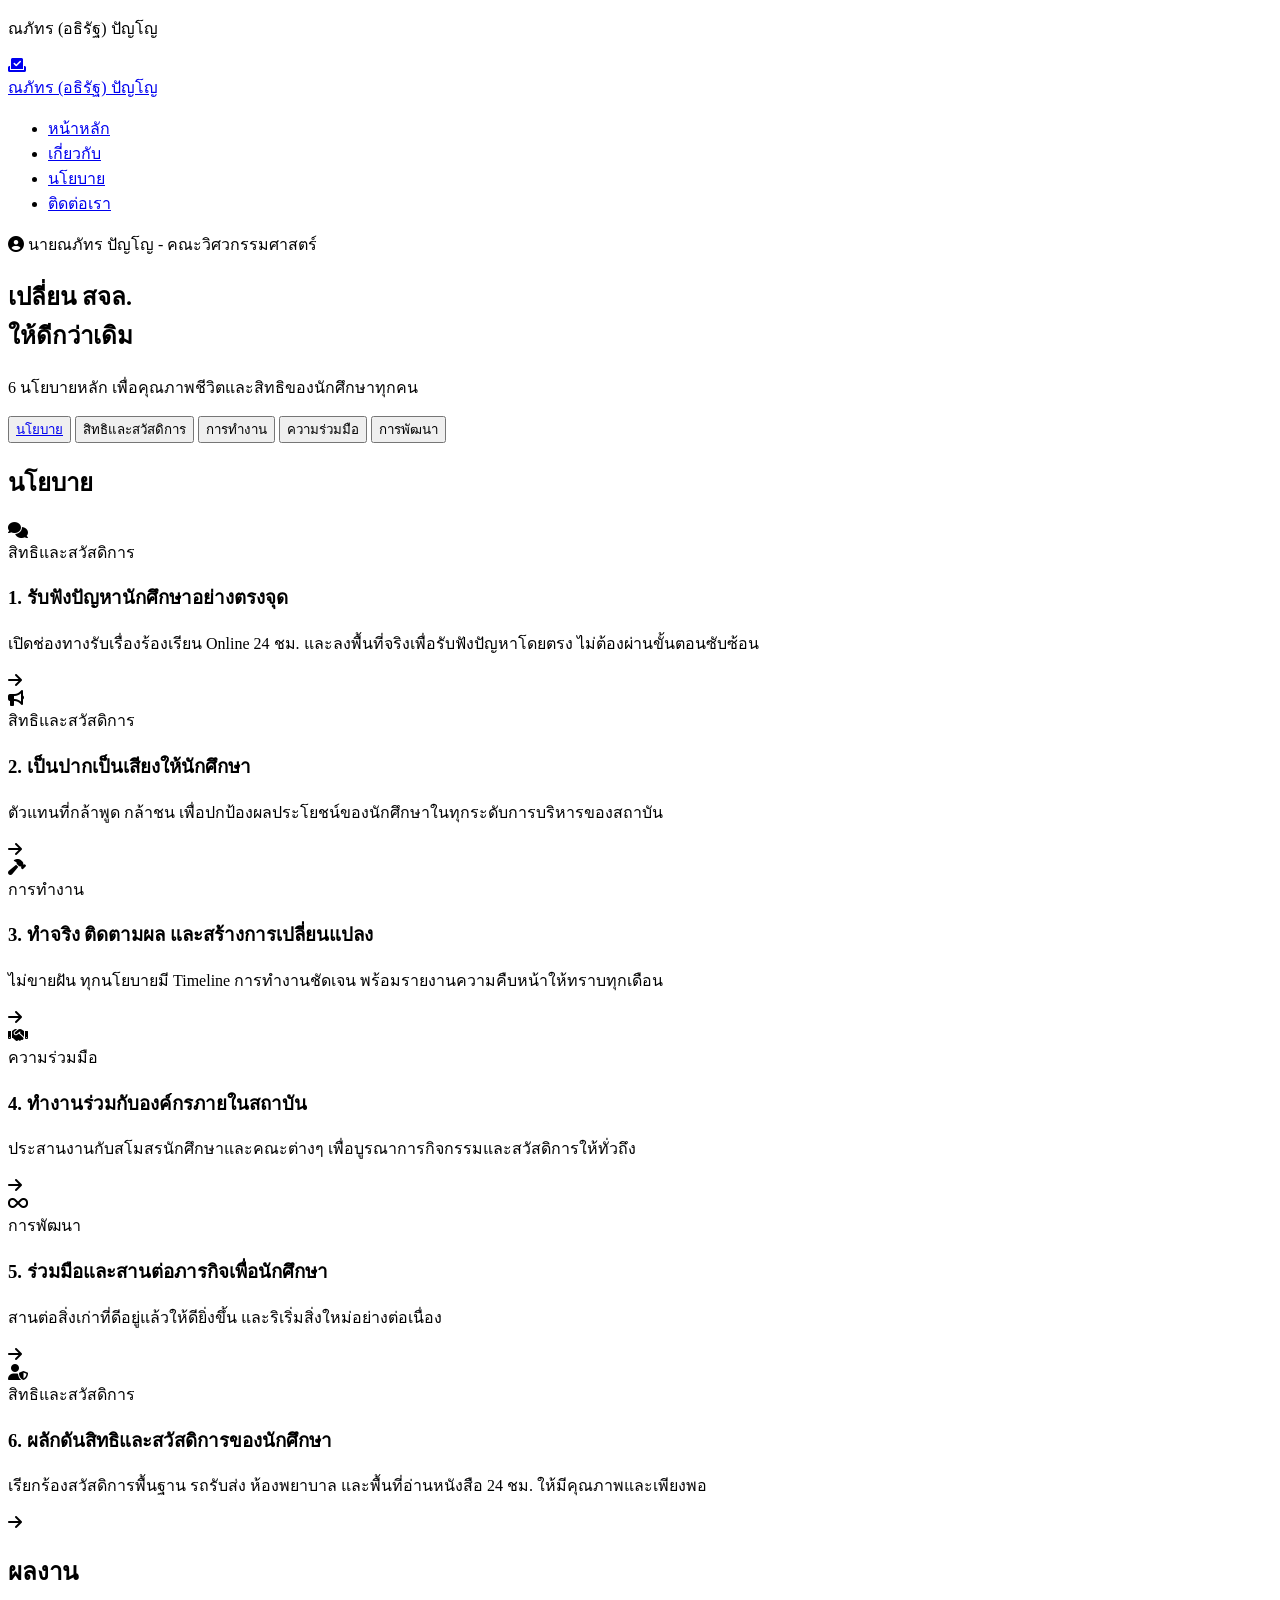
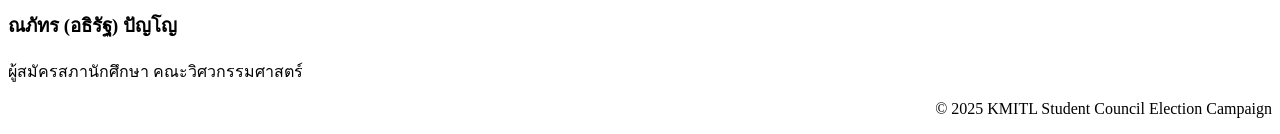
==== election/index.html @ e191ff8d "Create index.html" ====
<!DOCTYPE html>
<html lang="th">
<head>
    <meta charset="UTF-8">
    <meta name="viewport" content="width=device-width, initial-scale=1.0">
    <title>เลือกณภัทร (อธิรัฐ) ปัญโญ</title>
    
    <link href="https://fonts.googleapis.com/css2?family=Kanit:wght@300;400;500;600;700&display=swap" rel="stylesheet">
    <link rel="stylesheet" href="https://cdnjs.cloudflare.com/ajax/libs/font-awesome/6.4.0/css/all.min.css">
    <link rel="stylesheet" href="main.css">
</head>
<body>
    <div class="loader">
        <div class="loader-core">
            <span></span>
            <span></span>
            <span></span>
            <span></span>
        </div>
        <p>ณภัทร (อธิรัฐ) ปัญโญ</p>
    </div>

    <header>
        <div class="container nav-container">
            <a href="#" class="logo">
                <div class="logo-icon"><i class="fas fa-vote-yea text-white"></i></div>
                <span>ณภัทร (อธิรัฐ) ปัญโญ</span>
            </a>
            
            <nav>
                <ul class="menu-list">
                    <li><a href="#" class="active">หน้าหลัก</a></li>
                    <li><a href="#about">เกี่ยวกับ</a></li>
                    <li><a href="#policies">นโยบาย</a></li>
                    <li><a href="#contact">ติดต่อเรา</a></li>
                </ul>
            </nav>
        </div>
    </header>

    <section class="hero">
        <div class="container">
            <div class="candidate-card">
                <i class="fas fa-user-circle"></i> นายณภัทร ปัญโญ - คณะวิศวกรรมศาสตร์
            </div>
            <h1>เปลี่ยน สจล.<br><span>ให้ดีกว่าเดิม</span></h1>
            <p>6 นโยบายหลัก เพื่อคุณภาพชีวิตและสิทธิของนักศึกษาทุกคน</p>
            
            <div class="filter-wrapper">
                <button class="filter-pill active">
                    <a href="#policy">นโยบาย</a>
                </button>
                <button class="filter-pill">สิทธิและสวัสดิการ</button>
                <button class="filter-pill">การทำงาน</button>
                <button class="filter-pill">ความร่วมมือ</button>
                <button class="filter-pill">การพัฒนา</button>
            </div>
        </div>
    </section>

    <section id="policies" class="container">
        <h2 id="policy" class="section-policies-title">
            <span>นโยบาย</span>
        </h2>
        <div class="policy-grid">

            <div class="policy-card card">
                <div class="card-img-top">
                    <i class="fas fa-comments"></i>
                </div>
                <div class="card-body">
                    <span class="card-tag">สิทธิและสวัสดิการ</span>
                    <h3 class="card-title">1. รับฟังปัญหานักศึกษาอย่างตรงจุด</h3>
                    <p class="card-desc">เปิดช่องทางรับเรื่องร้องเรียน Online 24 ชม. และลงพื้นที่จริงเพื่อรับฟังปัญหาโดยตรง ไม่ต้องผ่านขั้นตอนซับซ้อน</p>
                    <div class="card-footer">
                        <div class="btn-icon"><i class="fas fa-arrow-right"></i></div>
                    </div>
                </div>
            </div>

            <div class="policy-card card">
                <div class="card-img-top">
                    <i class="fas fa-bullhorn"></i>
                </div>
                <div class="card-body">
                    <span class="card-tag">สิทธิและสวัสดิการ</span>
                    <h3 class="card-title">2. เป็นปากเป็นเสียงให้นักศึกษา</h3>
                    <p class="card-desc">ตัวแทนที่กล้าพูด กล้าชน เพื่อปกป้องผลประโยชน์ของนักศึกษาในทุกระดับการบริหารของสถาบัน</p>
                    <div class="card-footer">
                        <div class="btn-icon"><i class="fas fa-arrow-right"></i></div>
                    </div>
                </div>
            </div>

            <div class="policy-card card">
                <div class="card-img-top">
                    <i class="fas fa-hammer"></i>
                </div>
                <div class="card-body">
                    <span class="card-tag">การทำงาน</span>
                    <h3 class="card-title">3. ทำจริง ติดตามผล และสร้างการเปลี่ยนแปลง</h3>
                    <p class="card-desc">ไม่ขายฝัน ทุกนโยบายมี Timeline การทำงานชัดเจน พร้อมรายงานความคืบหน้าให้ทราบทุกเดือน</p>
                    <div class="card-footer">
                        <div class="btn-icon"><i class="fas fa-arrow-right"></i></div>
                    </div>
                </div>
            </div>

            <div class="policy-card card">
                <div class="card-img-top">
                    <i class="fas fa-handshake"></i>
                </div>
                <div class="card-body">
                    <span class="card-tag">ความร่วมมือ</span>
                    <h3 class="card-title">4. ทำงานร่วมกับองค์กรภายในสถาบัน</h3>
                    <p class="card-desc">ประสานงานกับสโมสรนักศึกษาและคณะต่างๆ เพื่อบูรณาการกิจกรรมและสวัสดิการให้ทั่วถึง</p>
                    <div class="card-footer">
                        <div class="btn-icon"><i class="fas fa-arrow-right"></i></div>
                    </div>
                </div>
            </div>

            <div class="policy-card card">
                <div class="card-img-top">
                    <i class="fas fa-infinity"></i>
                </div>
                <div class="card-body">
                    <span class="card-tag">การพัฒนา</span>
                    <h3 class="card-title">5. ร่วมมือและสานต่อภารกิจเพื่อนักศึกษา</h3>
                    <p class="card-desc">สานต่อสิ่งเก่าที่ดีอยู่แล้วให้ดียิ่งขึ้น และริเริ่มสิ่งใหม่อย่างต่อเนื่อง</p>
                    <div class="card-footer">
                        <div class="btn-icon"><i class="fas fa-arrow-right"></i></div>
                    </div>
                </div>
            </div>

            <div class="policy-card card">
                <div class="card-img-top">
                    <i class="fas fa-user-shield"></i>
                </div>
                <div class="card-body">
                    <span class="card-tag">สิทธิและสวัสดิการ</span>
                    <h3 class="card-title">6. ผลักดันสิทธิและสวัสดิการของนักศึกษา</h3>
                    <p class="card-desc">เรียกร้องสวัสดิการพื้นฐาน รถรับส่ง ห้องพยาบาล และพื้นที่อ่านหนังสือ 24 ชม. ให้มีคุณภาพและเพียงพอ</p>
                    <div class="card-footer">
                        <div class="btn-icon"><i class="fas fa-arrow-right"></i></div>
                    </div>
                </div>
            </div>

        </div>
    </section>

    <section class="works-section">
        <div class="container">
            <h2 id="policy" class="section-title">
                <span>ผลงาน</span>
            </h2>

            <div id="works-wrap" class="policy-grid">
                <!-- JS จะ inject card เข้ามาตรงนี้ -->
            </div>
        </div>
    </section>

    <footer id="contact">
        <div class="container footer-flex">
            <div>
                <h3>ณภัทร (อธิรัฐ) ปัญโญ</h3>
                <p>ผู้สมัครสภานักศึกษา คณะวิศวกรรมศาสตร์</p>
            </div>
            <div style="text-align: right;">
                <p>© 2025 KMITL Student Council Election Campaign</p>
            </div>
        </div>
    </footer>
    <script src="main.js"></script>


</body>
</html>
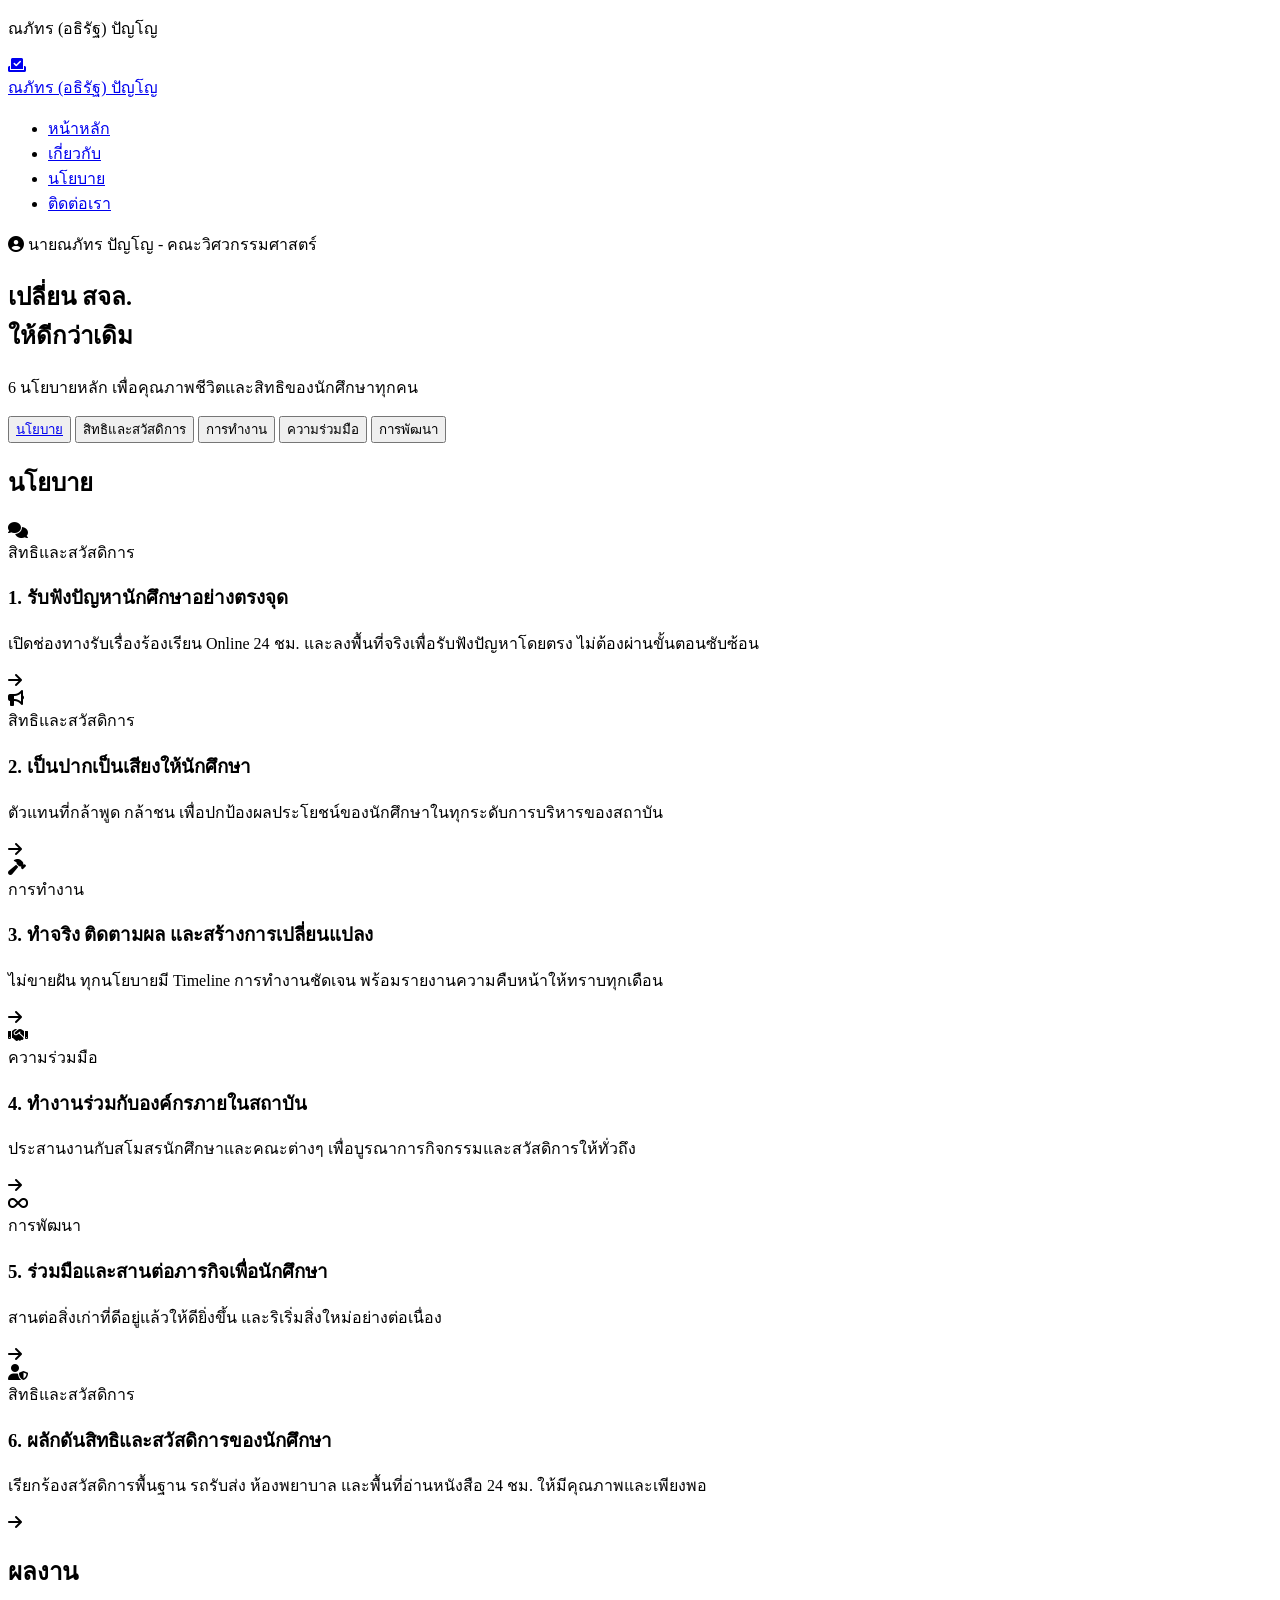
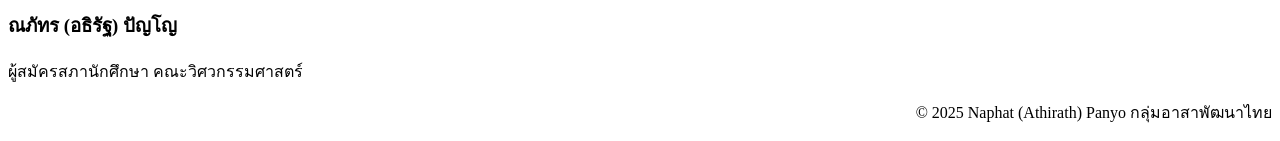
==== commit 5f78f710: "Update index.html" ====
--- a/election/index.html
+++ b/election/index.html
@@ -4,7 +4,7 @@
     <meta charset="UTF-8">
     <meta name="viewport" content="width=device-width, initial-scale=1.0">
     <title>เลือกณภัทร (อธิรัฐ) ปัญโญ</title>
-    
+    <link rel="shortcut icon" href="https://th-dvt.pages.dev/images/logo.png" type="image/x-icon">
     <link href="https://fonts.googleapis.com/css2?family=Kanit:wght@300;400;500;600;700&display=swap" rel="stylesheet">
     <link rel="stylesheet" href="https://cdnjs.cloudflare.com/ajax/libs/font-awesome/6.4.0/css/all.min.css">
     <link rel="stylesheet" href="main.css">
@@ -22,17 +22,17 @@
 
     <header>
         <div class="container nav-container">
-            <a href="#" class="logo">
+            <a href="/election/" class="logo">
                 <div class="logo-icon"><i class="fas fa-vote-yea text-white"></i></div>
                 <span>ณภัทร (อธิรัฐ) ปัญโญ</span>
             </a>
             
             <nav>
                 <ul class="menu-list">
-                    <li><a href="#" class="active">หน้าหลัก</a></li>
-                    <li><a href="#about">เกี่ยวกับ</a></li>
-                    <li><a href="#policies">นโยบาย</a></li>
-                    <li><a href="#contact">ติดต่อเรา</a></li>
+                    <li><a href="/election/" class="active">หน้าหลัก</a></li>
+                    <li><a href="/about/">เกี่ยวกับ</a></li>
+                    <li><a href="/policies/">นโยบาย</a></li>
+                    <li><a href="/election/contact">ติดต่อเรา</a></li>
                 </ul>
             </nav>
         </div>
@@ -157,9 +157,7 @@
                 <span>ผลงาน</span>
             </h2>
 
-            <div id="works-wrap" class="policy-grid">
-                <!-- JS จะ inject card เข้ามาตรงนี้ -->
-            </div>
+            <div id="works-wrap" class="policy-grid"></div>
         </div>
     </section>
 
@@ -170,12 +168,11 @@
                 <p>ผู้สมัครสภานักศึกษา คณะวิศวกรรมศาสตร์</p>
             </div>
             <div style="text-align: right;">
-                <p>© 2025 KMITL Student Council Election Campaign</p>
+                <p>© 2025 Naphat (Athirath) Panyo กลุ่มอาสาพัฒนาไทย</p>
             </div>
         </div>
     </footer>
-    <script src="main.js"></script>
-
+    <script src="/js/main.js"></script>
 
 </body>
 </html>
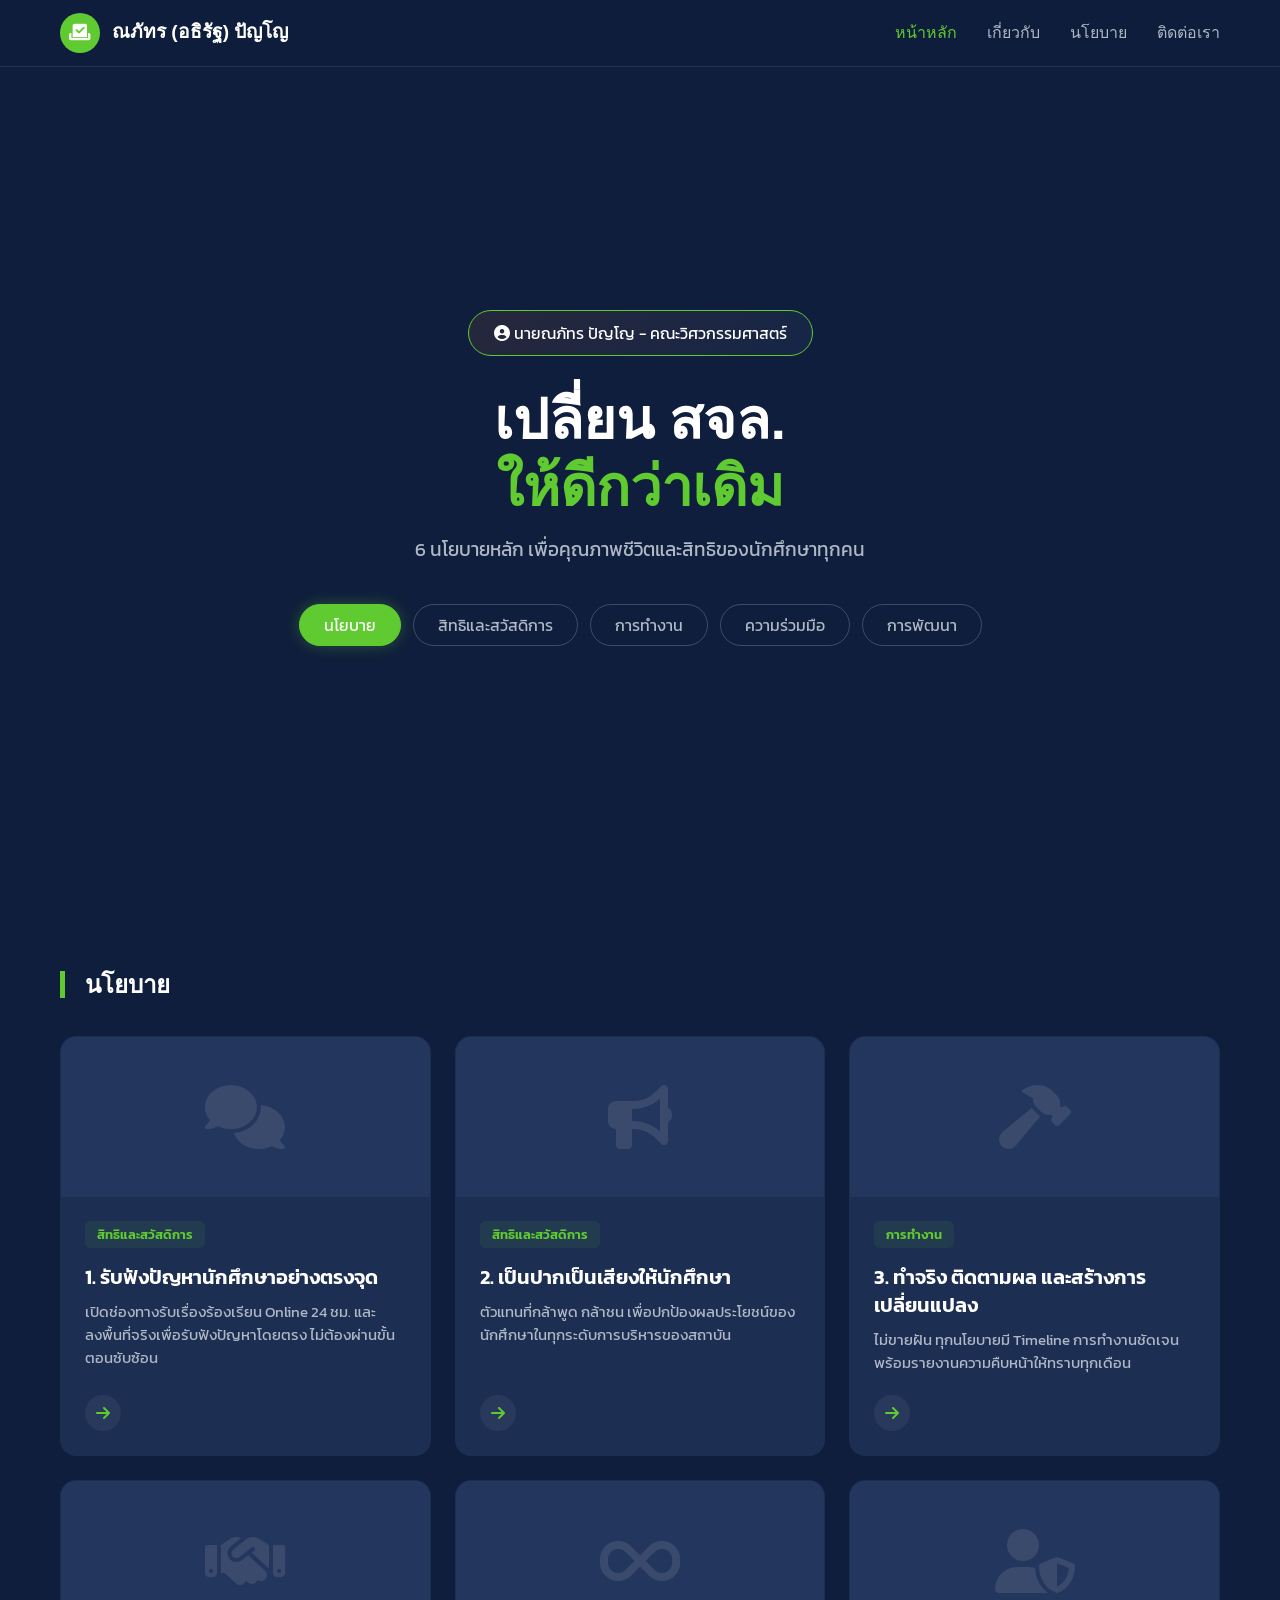
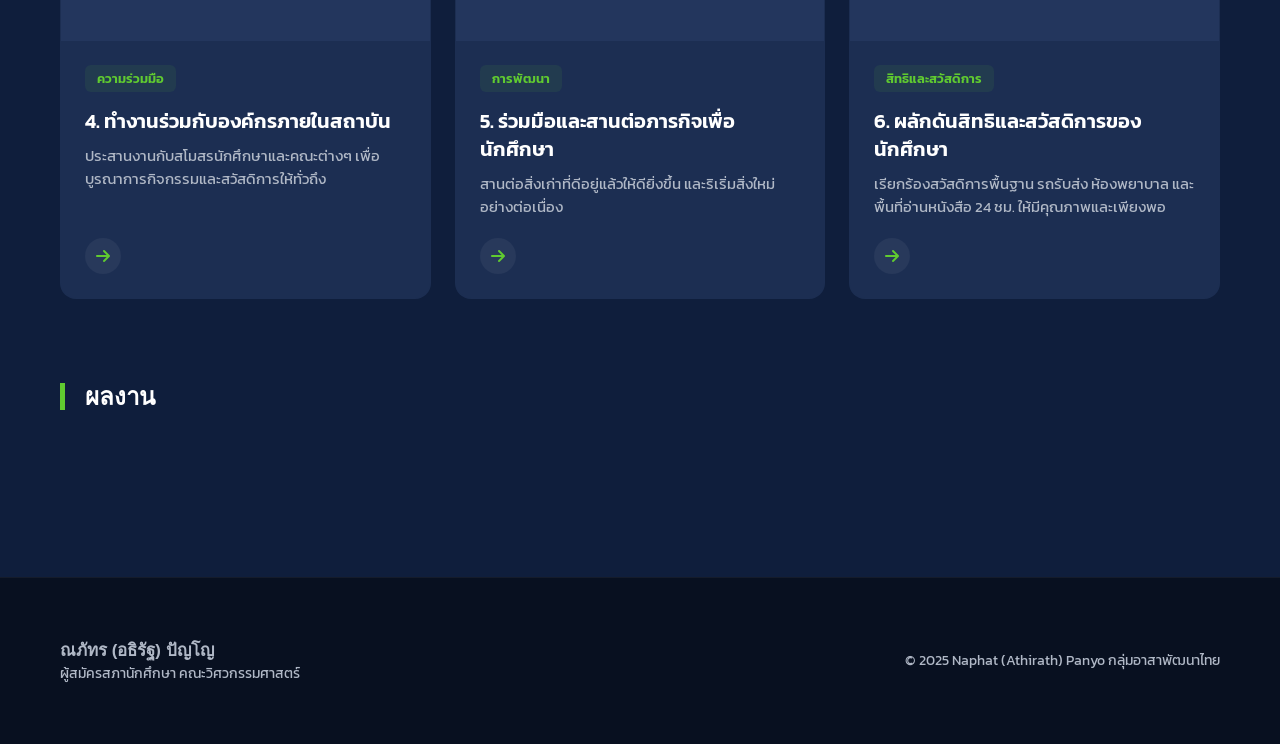
==== commit b1e80aee: "Update index.html" ====
--- a/election/index.html
+++ b/election/index.html
@@ -7,7 +7,7 @@
     <link rel="shortcut icon" href="https://th-dvt.pages.dev/images/logo.png" type="image/x-icon">
     <link href="https://fonts.googleapis.com/css2?family=Kanit:wght@300;400;500;600;700&display=swap" rel="stylesheet">
     <link rel="stylesheet" href="https://cdnjs.cloudflare.com/ajax/libs/font-awesome/6.4.0/css/all.min.css">
-    <link rel="stylesheet" href="main.css">
+    <link rel="stylesheet" href="/css/main.css">
 </head>
 <body>
     <div class="loader">
--- a/css/main.css
+++ b/css/main.css
@@ -0,0 +1,417 @@
+html {
+    scroll-behavior: smooth;
+}
+
+/* --- 1. SETUP & VARIABLES (Theme พรรคประชาชน) --- */
+:root {
+    --bg-deep: #0f1e3c;
+    /* พื้นหลังน้ำเงินเข้ม */
+    --bg-card: #1c2e52;
+    /* สีการ์ด */
+    --bg-card-hover: #253a63;
+    /* สีการ์ดตอนชี้ */
+    --primary-orange: #60cb30;
+    /* สีส้มเอกลักษณ์ */
+    --text-white: #ffffff;
+    --text-gray: #b0b8c6;
+    --nav-bg: rgba(15, 30, 60, 0.95);
+}
+
+* {
+    box-sizing: border-box;
+    margin: 0;
+    padding: 0;
+}
+
+body {
+    font-family: 'Kanit', sans-serif;
+    background-color: var(--bg-deep);
+    color: var(--text-white);
+    line-height: 1.5;
+    overflow-x: hidden;
+}
+
+a {
+    text-decoration: none;
+    color: inherit;
+    transition: 0.3s;
+}
+
+ul {
+    list-style: none;
+}
+
+.container {
+    max-width: 1200px;
+    margin: 0 auto;
+    padding: 0 20px;
+}
+
+/* --- 2. NAVBAR (li a Structure) --- */
+header {
+    background-color: var(--nav-bg);
+    border-bottom: 1px solid rgba(255, 255, 255, 0.1);
+    position: sticky;
+    top: 0;
+    z-index: 1000;
+    padding: 0.8rem 0;
+    backdrop-filter: blur(10px);
+}
+
+.nav-container {
+    display: flex;
+    justify-content: space-between;
+    align-items: center;
+}
+
+.logo {
+    display: flex;
+    align-items: center;
+    gap: 12px;
+    font-size: 1.2rem;
+    font-weight: 700;
+}
+
+.logo-icon {
+    width: 40px;
+    height: 40px;
+    background: var(--primary-orange);
+    border-radius: 50%;
+    display: flex;
+    align-items: center;
+    justify-content: center;
+}
+
+.menu-list {
+    display: flex;
+    gap: 30px;
+}
+
+.menu-list li a {
+    font-size: 1rem;
+    font-weight: 500;
+    color: var(--text-gray);
+    position: relative;
+}
+
+.menu-list li a:hover,
+.menu-list li a.active {
+    color: var(--primary-orange);
+}
+
+/* Mobile Menu handling would go here */
+
+/* --- 3. HERO SECTION --- */
+.hero {
+    text-align: center;
+    padding: 80px 20px 40px;
+    height: calc(100vh - 66.4px);
+    align-items: center;
+    display: flex;
+}
+
+.hero h1 {
+    font-size: 3.5rem;
+    line-height: 1.2;
+    margin-bottom: 15px;
+}
+
+.hero h1 span {
+    color: var(--primary-orange);
+}
+
+.hero p {
+    font-size: 1.2rem;
+    color: var(--text-gray);
+    max-width: 700px;
+    margin: 0 auto 40px;
+}
+
+.candidate-card {
+    background: linear-gradient(135deg, rgba(244, 121, 51, 0.1) 0%, rgba(28, 46, 82, 0.5) 100%);
+    border: 1px solid var(--primary-orange);
+    display: inline-block;
+    padding: 10px 25px;
+    border-radius: 50px;
+    margin-bottom: 30px;
+}
+
+/* --- 4. FILTER TABS --- */
+.filter-wrapper {
+    display: flex;
+    justify-content: center;
+    gap: 12px;
+    flex-wrap: wrap;
+    margin-bottom: 50px;
+}
+
+.filter-pill {
+    background: transparent;
+    border: 1px solid rgba(255, 255, 255, 0.2);
+    color: var(--text-gray);
+    padding: 8px 24px;
+    border-radius: 100px;
+    cursor: pointer;
+    transition: all 0.3s;
+    font-family: 'Kanit';
+    font-size: 1rem;
+}
+
+.filter-pill:hover,
+.filter-pill.active {
+    background: var(--primary-orange);
+    border-color: var(--primary-orange);
+    color: white;
+    box-shadow: 0 0 15px #61cb304e;
+}
+
+/* --- 5. POLICY GRID (The Core) --- */
+.policy-grid {
+    display: grid;
+    grid-template-columns: repeat(auto-fill, minmax(320px, 1fr));
+    gap: 24px;
+    padding-bottom: 80px;
+}
+
+.card {
+    background-color: var(--bg-card);
+    border-radius: 16px;
+    overflow: hidden;
+    display: flex;
+    flex-direction: column;
+    border: 1px solid transparent;
+    transition: all 0.3s ease;
+    position: relative;
+    cursor: pointer;
+    height: 100%;
+}
+
+.card:hover {
+    transform: translateY(-8px);
+    border-color: var(--primary-orange);
+    box-shadow: 0 10px 30px rgba(0, 0, 0, 0.3);
+    background-color: var(--bg-card-hover);
+}
+#policies 
+.card-img-top {
+    height: 160px;
+}
+
+.card-img-top {
+    background: #23365d;
+    display: flex;
+    align-items: center;
+    justify-content: center;
+    font-size: 4rem;
+    color: rgba(255, 255, 255, 0.1);
+}
+
+.card-img-top img {
+    width: 100%;
+}
+
+.card-body {
+    padding: 24px;
+    flex-grow: 1;
+    display: flex;
+    flex-direction: column;
+    background: #1c2e5280;
+}
+
+.card-tag {
+    background: #61cb3015;
+    color: var(--primary-orange);
+    font-size: 0.8rem;
+    font-weight: 600;
+    padding: 4px 12px;
+    border-radius: 6px;
+    width: fit-content;
+    margin-bottom: 15px;
+}
+
+.card-title {
+    font-size: 1.25rem;
+    font-weight: 600;
+    margin-bottom: 10px;
+    line-height: 1.4;
+}
+
+.card-desc {
+    color: var(--text-gray);
+    font-size: 0.95rem;
+    margin-bottom: 20px;
+    flex-grow: 1;
+}
+
+.card-footer {
+    width: 100%;
+    margin-top: auto;
+}
+
+.btn-icon {
+    width: 36px;
+    height: 36px;
+    border-radius: 50%;
+    background: rgba(255, 255, 255, 0.05);
+    display: flex;
+    align-items: center;
+    justify-content: center;
+    color: var(--primary-orange);
+    transition: 0.3s;
+}
+
+.card:hover .btn-icon {
+    background: var(--primary-orange);
+    color: white;
+}
+
+/* --- 7. FOOTER --- */
+footer {
+    background-color: #081020;
+    padding: 60px 0;
+    border-top: 1px solid rgba(255, 255, 255, 0.05);
+    font-size: 0.9rem;
+    color: var(--text-gray);
+}
+
+.footer-flex {
+    display: flex;
+    justify-content: space-between;
+    align-items: center;
+    flex-wrap: wrap;
+    gap: 20px;
+}
+
+/* Mobile Responsive */
+@media (max-width: 768px) {
+    .hero h1 {
+        font-size: 2.5rem;
+    }
+
+    .menu-list {
+        display: none;
+    }
+
+    /* ซ่อนเมนูในมือถือแบบง่ายๆไปก่อน */
+    .policy-grid {
+        grid-template-columns: 1fr;
+    }
+
+    .footer-flex {
+        flex-direction: column;
+        text-align: center;
+    }
+}
+
+::selection {
+    background-color: #60cb30; /* พื้นหลังสีแดง */
+    color: #ffffff;            /* ตัวหนังสือสีขาว */
+}
+
+/* สำหรับ Firefox (บางเวอร์ชันต้องเขียนแยก) */
+::-moz-selection {
+    background-color: #60cb30;
+    color: #ffffff;
+}
+
+.section-policies-title {
+    padding-top: 66.4px;
+    padding-bottom: 33.2px;
+}
+
+.section-policies-title span {
+    padding-left: 20px;
+    border-left: 5px solid #60cb30;
+}
+
+.section-title {
+    padding-bottom: 33.2px;
+}
+
+.section-title span {
+    padding-left: 20px;
+    border-left: 5px solid #60cb30;
+}
+
+/* FULLSCREEN LOADER */
+.loader {
+    position: fixed;
+    inset: 0;
+    background: radial-gradient(circle at center, #0a427c 0%, #061c36 70%);
+    display: flex;
+    flex-direction: column;
+    justify-content: center;
+    align-items: center;
+    z-index: 9999;
+    transition: opacity .6s ease, visibility .6s ease;
+}
+
+/* HIDE STATE */
+.loader.hide {
+    opacity: 0;
+    visibility: hidden;
+}
+
+/* CORE ANIMATION */
+.loader-core {
+    position: relative;
+    width: 80px;
+    height: 80px;
+}
+
+.loader-core span {
+    position: absolute;
+    inset: 0;
+    border-radius: 50%;
+    border: 3px solid transparent;
+    border-top-color: #f16322;
+    animation: spin 1.4s linear infinite;
+}
+
+.loader-core span:nth-child(2) {
+    inset: 10px;
+    border-top-color: #ffffff;
+    animation-duration: 1.8s;
+}
+
+.loader-core span:nth-child(3) {
+    inset: 20px;
+    border-top-color: #66cb41;
+    animation-duration: 2.2s;
+}
+
+.loader-core span:nth-child(4) {
+    inset: 30px;
+    border-top-color: #f16322;
+    animation-duration: 2.6s;
+}
+
+/* TEXT */
+.loader p {
+    margin-top: 24px;
+    font-size: 1rem;
+    letter-spacing: 2px;
+    color: #fff;
+    opacity: .85;
+}
+
+/* KEYFRAME */
+@keyframes spin {
+    to {
+        transform: rotate(360deg);
+    }
+}
+
+.works-section {
+    margin-bottom: 3em;
+}
+
+.inline-ex {
+    display: flex;
+    align-items: center;
+    justify-content: space-between;
+    padding-top: 15px;
+    border-top: 1px solid rgba(255, 255, 255, 0.1);
+    color: var(--primary-orange);
+    font-weight: 500;
+}
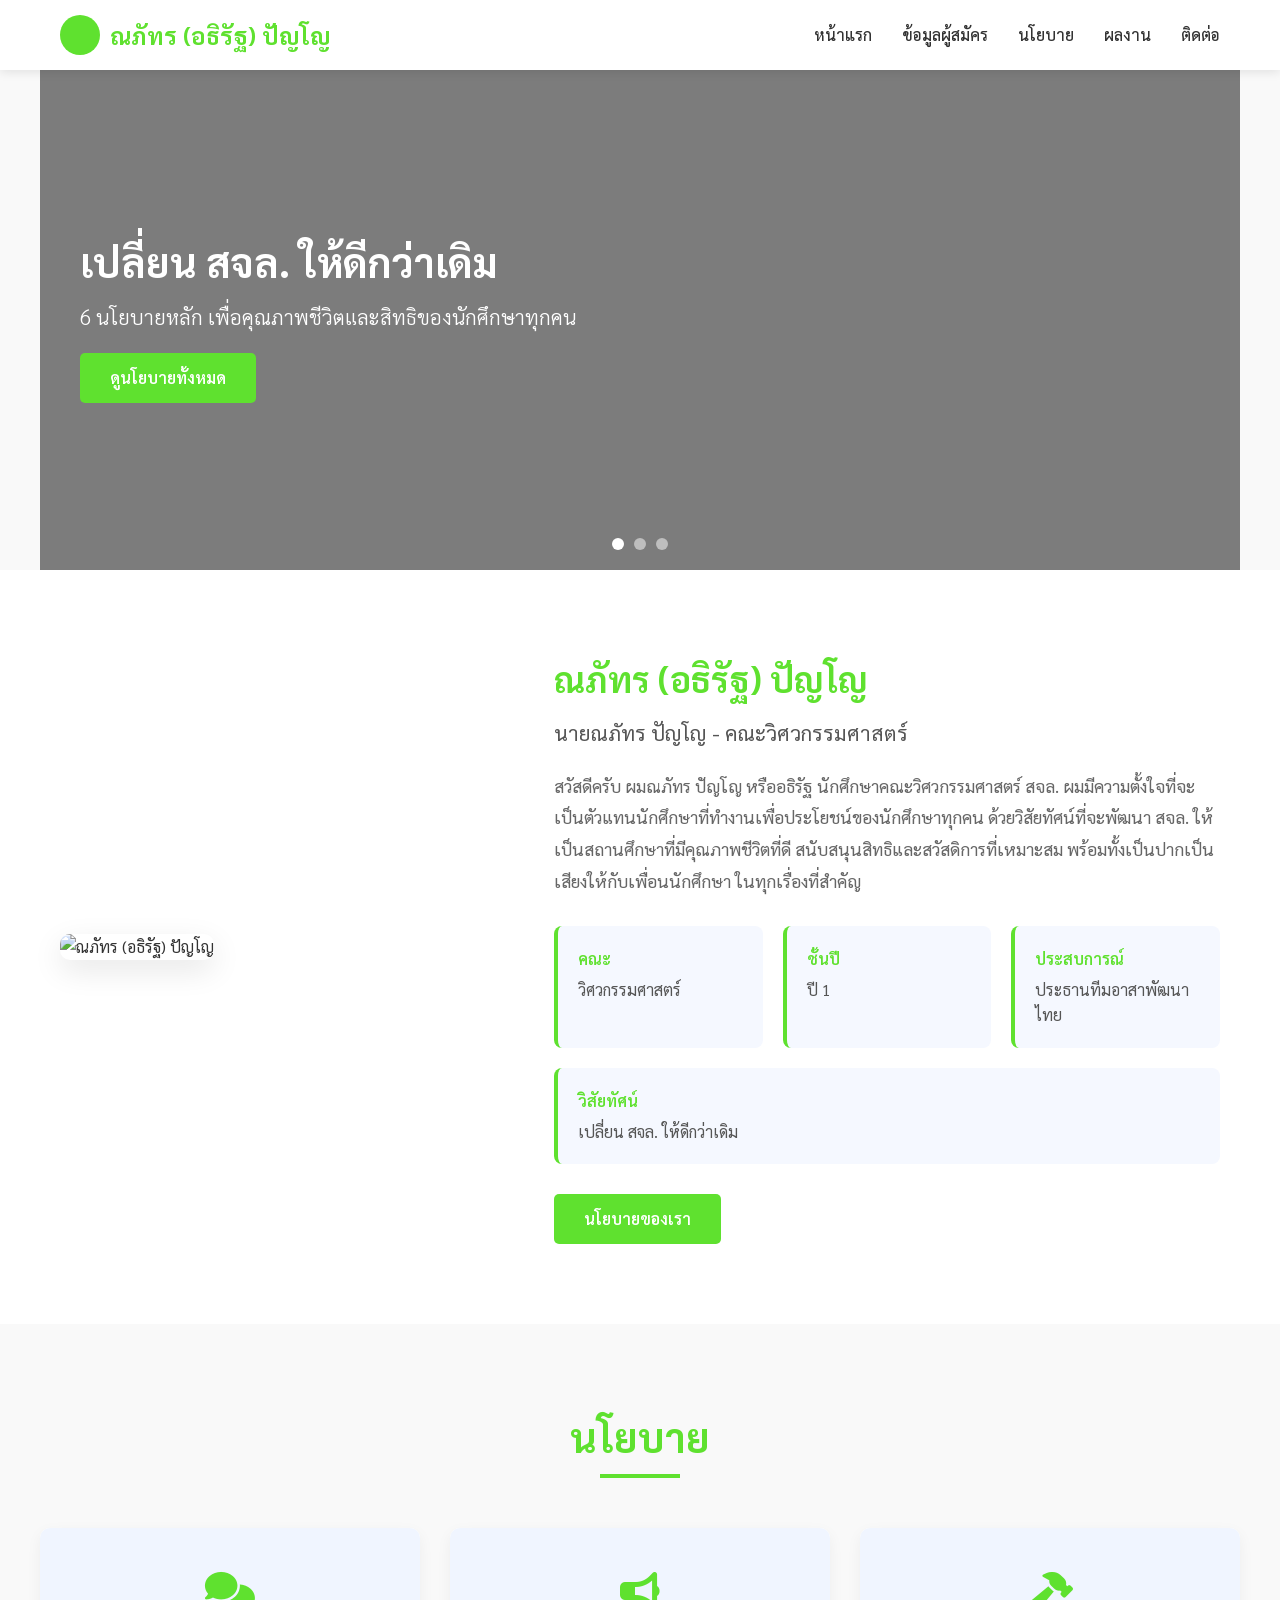
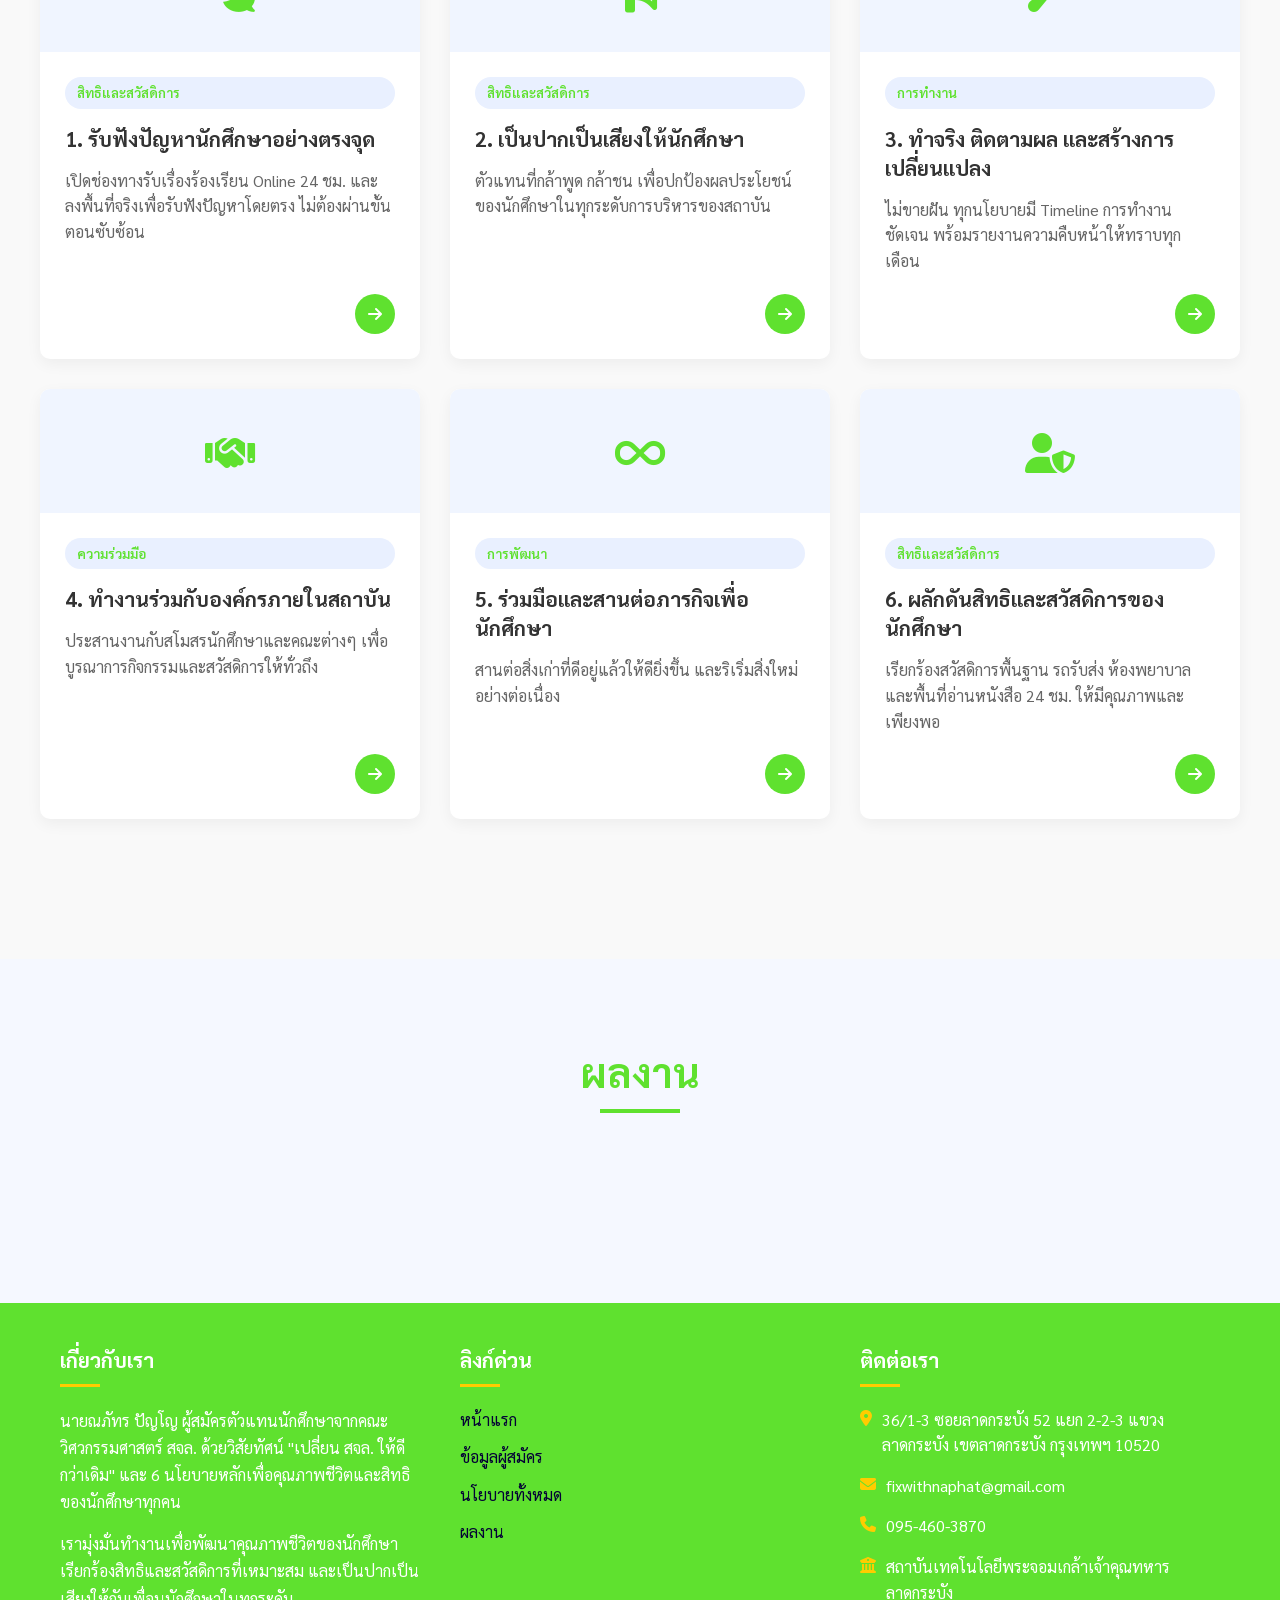
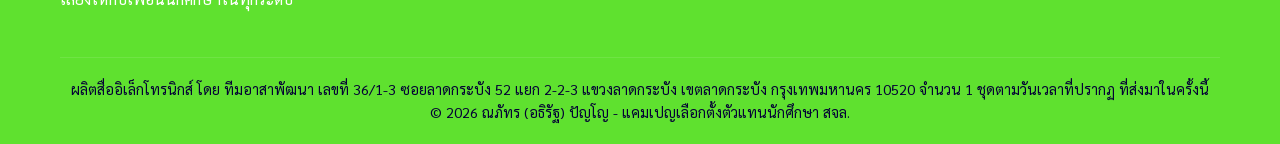
==== commit 222eacbc: "Update index.html" ====
--- a/election/index.html
+++ b/election/index.html
@@ -1,64 +1,751 @@
 <!DOCTYPE html>
 <html lang="th">
+
 <head>
     <meta charset="UTF-8">
     <meta name="viewport" content="width=device-width, initial-scale=1.0">
-    <title>เลือกณภัทร (อธิรัฐ) ปัญโญ</title>
-    <link rel="shortcut icon" href="https://th-dvt.pages.dev/images/logo.png" type="image/x-icon">
-    <link href="https://fonts.googleapis.com/css2?family=Kanit:wght@300;400;500;600;700&display=swap" rel="stylesheet">
+    <title>ณภัทร (อธิรัฐ) ปัญโญ - ผู้สมัครสโมสรนักศึกษา</title>
     <link rel="stylesheet" href="https://cdnjs.cloudflare.com/ajax/libs/font-awesome/6.4.0/css/all.min.css">
-    <link rel="stylesheet" href="/css/main.css">
+    <link href="https://fonts.googleapis.com/css2?family=Sarabun:wght@300;400;500;600;700&display=swap"
+        rel="stylesheet">
+    <style>
+        /* Reset และ Base Styles */
+        * {
+            margin: 0;
+            padding: 0;
+            box-sizing: border-box;
+        }
+
+        body {
+            font-family: 'Sarabun', sans-serif;
+            line-height: 1.6;
+            color: #333;
+            background-color: #f9f9f9;
+        }
+
+        .container {
+            width: 100%;
+            max-width: 1200px;
+            margin: 0 auto;
+            padding: 0 20px;
+        }
+
+        /* Loader */
+        .loader {
+            position: fixed;
+            top: 0;
+            left: 0;
+            width: 100%;
+            height: 100%;
+            background-color: #fff;
+            display: flex;
+            justify-content: center;
+            align-items: center;
+            z-index: 9999;
+            transition: opacity 0.5s ease-out;
+        }
+
+        .loader.hidden {
+            opacity: 0;
+            pointer-events: none;
+        }
+
+        .spinner {
+            width: 60px;
+            height: 60px;
+            border: 6px solid #f3f3f3;
+            border-top: 6px solid #5fe12f;
+            border-radius: 50%;
+            animation: spin 1s linear infinite;
+        }
+
+        @keyframes spin {
+            0% {
+                transform: rotate(0deg);
+            }
+
+            100% {
+                transform: rotate(360deg);
+            }
+        }
+
+        /* Header และ Navigation */
+        header {
+            background-color: #fff;
+            box-shadow: 0 2px 10px rgba(0, 0, 0, 0.1);
+            position: fixed;
+            top: 0;
+            width: 100%;
+            z-index: 1000;
+        }
+
+        nav {
+            display: flex;
+            justify-content: space-between;
+            align-items: center;
+            padding: 15px 0;
+        }
+
+        .logo {
+            display: flex;
+            align-items: center;
+            gap: 10px;
+        }
+
+        .logo-icon {
+            width: 40px;
+            height: 40px;
+            background-color: #5fe12f;
+            border-radius: 50%;
+            display: flex;
+            align-items: center;
+            justify-content: center;
+            color: white;
+            font-weight: bold;
+        }
+
+        .logo-icon img {
+            width: 100%;
+        }
+
+        .logo-text {
+            font-size: 1.5rem;
+            font-weight: 700;
+            color: #5fe12f;
+        }
+
+        .nav-links {
+            display: flex;
+            gap: 30px;
+        }
+
+        .nav-links a {
+            text-decoration: none;
+            color: #333;
+            font-weight: 500;
+            transition: color 0.3s;
+        }
+
+        .nav-links a:hover {
+            color: #5fe12f;
+        }
+
+        .mobile-menu-btn {
+            display: none;
+            font-size: 1.5rem;
+            background: none;
+            border: none;
+            cursor: pointer;
+            color: #5fe12f;
+        }
+
+        /* Banner */
+        .banner {
+            position: relative;
+            height: 500px;
+            margin-top: 70px;
+            overflow: hidden;
+        }
+
+        .banner-slide {
+            position: absolute;
+            top: 0;
+            left: 0;
+            width: 100%;
+            height: 100%;
+            background-size: cover;
+            background-position: center;
+            opacity: 0;
+            transition: opacity 1s ease-in-out;
+        }
+
+        .banner-slide.active {
+            opacity: 1;
+        }
+
+        .banner-overlay {
+            position: absolute;
+            top: 0;
+            left: 0;
+            width: 100%;
+            height: 100%;
+            background: rgba(0, 0, 0, 0.5);
+            display: flex;
+            align-items: center;
+        }
+
+        .banner-content {
+            max-width: 600px;
+            padding: 0 40px;
+            color: white;
+        }
+
+        .banner-title {
+            font-size: 2.5rem;
+            font-weight: 700;
+            margin-bottom: 15px;
+            line-height: 1.2;
+        }
+
+        .banner-subtitle {
+            font-size: 1.3rem;
+            margin-bottom: 20px;
+            font-weight: 300;
+        }
+
+        .banner-btn {
+            display: inline-block;
+            background-color: #5fe12f;
+            color: white;
+            padding: 12px 30px;
+            border-radius: 5px;
+            text-decoration: none;
+            font-weight: 600;
+            transition: background-color 0.3s;
+        }
+
+        .banner-btn:hover {
+            background-color: #1a3a7d;
+        }
+
+        .banner-dots {
+            position: absolute;
+            bottom: 20px;
+            left: 0;
+            width: 100%;
+            display: flex;
+            justify-content: center;
+            gap: 10px;
+        }
+
+        .dot {
+            width: 12px;
+            height: 12px;
+            border-radius: 50%;
+            background-color: rgba(255, 255, 255, 0.5);
+            cursor: pointer;
+            transition: background-color 0.3s;
+        }
+
+        .dot.active {
+            background-color: white;
+        }
+
+        /* Candidate Section */
+        .candidate-section {
+            padding: 80px 0;
+            background-color: #fff;
+        }
+
+        .candidate-container {
+            display: flex;
+            flex-wrap: wrap;
+            gap: 50px;
+            align-items: center;
+        }
+
+        .candidate-photo {
+            flex: 1;
+            min-width: 300px;
+        }
+
+        .candidate-photo img {
+            width: 100%;
+            border-radius: 10px;
+            box-shadow: 0 10px 30px rgba(0, 0, 0, 0.1);
+        }
+
+        .candidate-info {
+            flex: 1.5;
+            min-width: 300px;
+        }
+
+        .candidate-name {
+            font-size: 2.2rem;
+            color: #5fe12f;
+            margin-bottom: 10px;
+        }
+
+        .candidate-role {
+            font-size: 1.3rem;
+            color: #555;
+            margin-bottom: 20px;
+        }
+
+        .candidate-bio {
+            font-size: 1.1rem;
+            margin-bottom: 30px;
+            color: #666;
+            line-height: 1.8;
+        }
+
+        .candidate-details {
+            display: flex;
+            flex-wrap: wrap;
+            gap: 20px;
+            margin-bottom: 30px;
+        }
+
+        .detail-item {
+            flex: 1;
+            min-width: 200px;
+            background-color: #f5f8ff;
+            padding: 20px;
+            border-radius: 8px;
+            border-left: 4px solid #5fe12f;
+        }
+
+        .detail-title {
+            font-weight: 600;
+            margin-bottom: 5px;
+            color: #5fe12f;
+        }
+
+        .detail-value {
+            color: #555;
+        }
+
+        /* Policies Section */
+        .section-policies-title {
+            text-align: center;
+            font-size: 2.5rem;
+            margin-bottom: 50px;
+            color: #5fe12f;
+        }
+
+        .section-policies-title span {
+            display: inline-block;
+            position: relative;
+            padding-bottom: 10px;
+        }
+
+        .section-policies-title span:after {
+            content: '';
+            position: absolute;
+            bottom: 0;
+            left: 50%;
+            transform: translateX(-50%);
+            width: 80px;
+            height: 4px;
+            background-color: #5fe12f;
+        }
+
+        .policy-grid {
+            display: grid;
+            grid-template-columns: repeat(auto-fill, minmax(350px, 1fr));
+            gap: 30px;
+            margin-bottom: 60px;
+        }
+
+        .policy-card {
+            background-color: white;
+            border-radius: 10px;
+            overflow: hidden;
+            box-shadow: 0 5px 15px rgba(0, 0, 0, 0.05);
+            transition: transform 0.3s, box-shadow 0.3s;
+            height: 100%;
+            display: flex;
+            flex-direction: column;
+        }
+
+        .policy-card:hover {
+            transform: translateY(-10px);
+            box-shadow: 0 15px 30px rgba(0, 0, 0, 0.1);
+        }
+
+        .card-img-top {
+            background-color: #f0f5ff;
+            padding: 30px;
+            text-align: center;
+            color: #5fe12f;
+            font-size: 2.5rem;
+        }
+
+        .card-img-top img {
+            width: 100%;
+        }
+
+        .card-body {
+            padding: 25px;
+            flex-grow: 1;
+            display: flex;
+            flex-direction: column;
+        }
+
+        .card-tag {
+            display: inline-block;
+            background-color: #e9f0ff;
+            color: #5fe12f;
+            padding: 5px 12px;
+            border-radius: 20px;
+            font-size: 0.85rem;
+            font-weight: 600;
+            margin-bottom: 15px;
+        }
+
+        .card-title {
+            font-size: 1.3rem;
+            margin-bottom: 15px;
+            color: #333;
+            line-height: 1.4;
+        }
+
+        .card-desc {
+            color: #666;
+            margin-bottom: 20px;
+            flex-grow: 1;
+        }
+
+        .card-footer {
+            display: flex;
+            justify-content: flex-end;
+        }
+
+        .btn-icon {
+            width: 40px;
+            height: 40px;
+            border-radius: 50%;
+            background-color: #5fe12f;
+            color: white;
+            display: flex;
+            align-items: center;
+            justify-content: center;
+            transition: background-color 0.3s;
+        }
+
+        .policy-card:hover .btn-icon {
+            background-color: #1a3a7d;
+        }
+
+        /* Works Section */
+        .works-section {
+            padding: 80px 0;
+            background-color: #f5f8ff;
+        }
+        
+        .inline-ex {
+            display: inline-flex;
+            text-decoration: none;
+            justify-content: center;
+            align-items: center;
+            color: #5fe12f;
+        }
+
+        .section-title {
+            text-align: center;
+            font-size: 2.5rem;
+            margin-bottom: 50px;
+            color: #5fe12f;
+        }
+
+        .section-title span {
+            display: inline-block;
+            position: relative;
+            padding-bottom: 10px;
+        }
+
+        .section-title span:after {
+            content: '';
+            position: absolute;
+            bottom: 0;
+            left: 50%;
+            transform: translateX(-50%);
+            width: 80px;
+            height: 4px;
+            background-color: #5fe12f;
+        }
+
+        /* Footer */
+        footer {
+            background-color: #5fe12f;
+            color: white;
+            padding: 40px 0 20px;
+        }
+
+        .footer-content {
+            display: flex;
+            flex-wrap: wrap;
+            gap: 40px;
+            margin-bottom: 30px;
+        }
+
+        .footer-section {
+            flex: 1;
+            min-width: 250px;
+        }
+
+        .footer-title {
+            font-size: 1.3rem;
+            margin-bottom: 20px;
+            color: #fff;
+            position: relative;
+            padding-bottom: 10px;
+        }
+
+        .footer-title:after {
+            content: '';
+            position: absolute;
+            bottom: 0;
+            left: 0;
+            width: 40px;
+            height: 3px;
+            background-color: #ffcc00;
+        }
+
+        .footer-about p {
+            margin-bottom: 15px;
+            line-height: 1.7;
+        }
+
+        .footer-links ul {
+            list-style: none;
+        }
+
+        .footer-links li {
+            margin-bottom: 12px;
+        }
+
+        .footer-links a {
+            color: #040035;
+            text-decoration: none;
+            transition: color 0.3s;
+        }
+
+        .footer-links a:hover {
+            color: #1e00b1;
+        }
+
+        .footer-contact p {
+            margin-bottom: 15px;
+            display: flex;
+            align-items: flex-start;
+            gap: 10px;
+        }
+
+        .footer-contact i {
+            color: #ffcc00;
+            margin-top: 3px;
+        }
+
+        .footer-bottom {
+            text-align: center;
+            padding-top: 20px;
+            border-top: 1px solid rgba(255, 255, 255, 0.1);
+            font-size: 0.9rem;
+            color: #040035;
+        }
+
+        /* Responsive Styles */
+        @media (max-width: 992px) {
+            .banner-title {
+                font-size: 2rem;
+            }
+
+            .banner-subtitle {
+                font-size: 1.1rem;
+            }
+
+            .policy-grid {
+                grid-template-columns: repeat(auto-fill, minmax(300px, 1fr));
+            }
+        }
+
+        @media (max-width: 768px) {
+            .mobile-menu-btn {
+                display: block;
+            }
+            
+
+            .nav-links {
+                display: none;
+            }
+
+            .nav-links {
+                position: fixed;
+                top: 70px;
+                left: 0;
+                width: 100%;
+                background-color: white;
+                flex-direction: column;
+                align-items: center;
+                padding: 20px 0;
+                gap: 20px;
+                box-shadow: 0 5px 10px rgba(0, 0, 0, 0.1);
+                transform: translateY(-100%);
+                opacity: 0;
+                transition: transform 0.3s, opacity 0.3s;
+            }
+
+            .nav-links.active {
+                display: flex !important;
+                transform: translateY(0);
+                opacity: 1;
+            }
+
+            .banner {
+                height: 400px;
+            }
+
+            .banner-title {
+                font-size: 1.8rem;
+            }
+
+            .banner-content {
+                padding: 0 20px;
+            }
+
+            .candidate-name {
+                font-size: 1.8rem;
+            }
+
+            .candidate-role {
+                font-size: 1.1rem;
+            }
+
+            .section-policies-title,
+            .section-title {
+                font-size: 2rem;
+            }
+        }
+
+        @media (max-width: 576px) {
+            .policy-grid {
+                grid-template-columns: 1fr;
+            }
+
+            .banner {
+                height: 350px;
+            }
+        }
+    </style>
 </head>
+
 <body>
-    <div class="loader">
-        <div class="loader-core">
-            <span></span>
-            <span></span>
-            <span></span>
-            <span></span>
-        </div>
-        <p>ณภัทร (อธิรัฐ) ปัญโญ</p>
+    <!-- Loader -->
+    <div class="loader" id="loader">
+        <div class="spinner"></div>
     </div>
 
+    <!-- Header -->
     <header>
-        <div class="container nav-container">
-            <a href="/election/" class="logo">
-                <div class="logo-icon"><i class="fas fa-vote-yea text-white"></i></div>
-                <span>ณภัทร (อธิรัฐ) ปัญโญ</span>
-            </a>
-            
+        <div class="container">
             <nav>
-                <ul class="menu-list">
-                    <li><a href="/election/" class="active">หน้าหลัก</a></li>
-                    <li><a href="/about/">เกี่ยวกับ</a></li>
-                    <li><a href="/policies/">นโยบาย</a></li>
-                    <li><a href="/election/contact">ติดต่อเรา</a></li>
-                </ul>
+                <div class="logo">
+                    <div class="logo-icon">
+                        <img src="https://th-dvt.pages.dev/images/logo.png" alt="">
+                    </div>
+                    <div class="logo-text">ณภัทร (อธิรัฐ) ปัญโญ</div>
+                </div>
+
+                <button class="mobile-menu-btn" id="mobileMenuBtn">
+                    <i class="fas fa-bars"></i>
+                </button>
+
+                <div class="nav-links" id="navLinks">
+                    <a href="#home">หน้าแรก</a>
+                    <a href="#candidate">ข้อมูลผู้สมัคร</a>
+                    <a href="#policies">นโยบาย</a>
+                    <a href="#works">ผลงาน</a>
+                    <a href="#contact">ติดต่อ</a>
+                </div>
             </nav>
         </div>
     </header>
 
-    <section class="hero">
-        <div class="container">
-            <div class="candidate-card">
-                <i class="fas fa-user-circle"></i> นายณภัทร ปัญโญ - คณะวิศวกรรมศาสตร์
-            </div>
-            <h1>เปลี่ยน สจล.<br><span>ให้ดีกว่าเดิม</span></h1>
-            <p>6 นโยบายหลัก เพื่อคุณภาพชีวิตและสิทธิของนักศึกษาทุกคน</p>
-            
-            <div class="filter-wrapper">
-                <button class="filter-pill active">
-                    <a href="#policy">นโยบาย</a>
-                </button>
-                <button class="filter-pill">สิทธิและสวัสดิการ</button>
-                <button class="filter-pill">การทำงาน</button>
-                <button class="filter-pill">ความร่วมมือ</button>
-                <button class="filter-pill">การพัฒนา</button>
-            </div>
+    <!-- Banner -->
+    <section class="banner container" id="home">
+        <div class="banner-slide active"
+            style="background-image: url('');">
+            <div class="banner-overlay">
+                <div class="banner-content">
+                    <h1 class="banner-title">เปลี่ยน สจล. ให้ดีกว่าเดิม</h1>
+                    <p class="banner-subtitle">6 นโยบายหลัก เพื่อคุณภาพชีวิตและสิทธิของนักศึกษาทุกคน</p>
+                    <a href="#policies" class="banner-btn">ดูนโยบายทั้งหมด</a>
+                </div>
+            </div>
+        </div>
+
+        <div class="banner-slide"
+            style="background-image: url('');">
+            <div class="banner-overlay">
+                <div class="banner-content">
+                    <h1 class="banner-title">เป็นปากเป็นเสียงให้นักศึกษา</h1>
+                    <p class="banner-subtitle">ตัวแทนที่กล้าพูด กล้าชน เพื่อปกป้องผลประโยชน์ของนักศึกษา</p>
+                    <a href="#candidate" class="banner-btn">รู้จักผู้สมัคร</a>
+                </div>
+            </div>
+        </div>
+
+        <div class="banner-slide"
+            style="background-image: url('');">
+            <div class="banner-overlay">
+                <div class="banner-content">
+                    <h1 class="banner-title">ทำจริง ติดตามผล</h1>
+                    <p class="banner-subtitle">ทุกนโยบายมี Timeline การทำงานชัดเจน พร้อมรายงานความคืบหน้าให้ทราบทุกเดือน
+                    </p>
+                    <a href="#works" class="banner-btn">ดูผลงาน</a>
+                </div>
+            </div>
+        </div>
+
+        <div class="banner-dots">
+            <div class="dot active" data-slide="0"></div>
+            <div class="dot" data-slide="1"></div>
+            <div class="dot" data-slide="2"></div>
         </div>
     </section>
 
-    <section id="policies" class="container">
+    <!-- Candidate Section -->
+    <section class="candidate-section" id="candidate">
+        <div class="container">
+            <div class="candidate-container">
+                <div class="candidate-photo">
+                    <img src="Naphat.png"
+                        alt="ณภัทร (อธิรัฐ) ปัญโญ">
+                </div>
+
+                <div class="candidate-info">
+                    <h1 class="candidate-name">ณภัทร (อธิรัฐ) ปัญโญ</h1>
+                    <p class="candidate-role">นายณภัทร ปัญโญ - คณะวิศวกรรมศาสตร์</p>
+
+                    <p class="candidate-bio">
+                        สวัสดีครับ ผมณภัทร ปัญโญ หรืออธิรัฐ นักศึกษาคณะวิศวกรรมศาสตร์ สจล.
+                        ผมมีความตั้งใจที่จะเป็นตัวแทนนักศึกษาที่ทำงานเพื่อประโยชน์ของนักศึกษาทุกคน
+                        ด้วยวิสัยทัศน์ที่จะพัฒนา สจล. ให้เป็นสถานศึกษาที่มีคุณภาพชีวิตที่ดี
+                        สนับสนุนสิทธิและสวัสดิการที่เหมาะสม พร้อมทั้งเป็นปากเป็นเสียงให้กับเพื่อนนักศึกษา
+                        ในทุกเรื่องที่สำคัญ
+                    </p>
+
+                    <div class="candidate-details">
+                        <div class="detail-item">
+                            <div class="detail-title">คณะ</div>
+                            <div class="detail-value">วิศวกรรมศาสตร์</div>
+                        </div>
+
+                        <div class="detail-item">
+                            <div class="detail-title">ชั้นปี</div>
+                            <div class="detail-value">ปี 1</div>
+                        </div>
+
+                        <div class="detail-item">
+                            <div class="detail-title">ประสบการณ์</div>
+                            <div class="detail-value">ประธานทีมอาสาพัฒนาไทย</div>
+                        </div>
+
+                        <div class="detail-item">
+                            <div class="detail-title">วิสัยทัศน์</div>
+                            <div class="detail-value">เปลี่ยน สจล. ให้ดีกว่าเดิม</div>
+                        </div>
+                    </div>
+
+                    <a href="#policies" class="banner-btn">นโยบายของเรา</a>
+                </div>
+            </div>
+        </div>
+    </section>
+
+    <!-- Policies Section -->
+    <section id="policies" class="container" style="padding: 80px 0;">
         <h2 id="policy" class="section-policies-title">
             <span>นโยบาย</span>
         </h2>
@@ -71,7 +758,8 @@
                 <div class="card-body">
                     <span class="card-tag">สิทธิและสวัสดิการ</span>
                     <h3 class="card-title">1. รับฟังปัญหานักศึกษาอย่างตรงจุด</h3>
-                    <p class="card-desc">เปิดช่องทางรับเรื่องร้องเรียน Online 24 ชม. และลงพื้นที่จริงเพื่อรับฟังปัญหาโดยตรง ไม่ต้องผ่านขั้นตอนซับซ้อน</p>
+                    <p class="card-desc">เปิดช่องทางรับเรื่องร้องเรียน Online 24 ชม.
+                        และลงพื้นที่จริงเพื่อรับฟังปัญหาโดยตรง ไม่ต้องผ่านขั้นตอนซับซ้อน</p>
                     <div class="card-footer">
                         <div class="btn-icon"><i class="fas fa-arrow-right"></i></div>
                     </div>
@@ -85,7 +773,8 @@
                 <div class="card-body">
                     <span class="card-tag">สิทธิและสวัสดิการ</span>
                     <h3 class="card-title">2. เป็นปากเป็นเสียงให้นักศึกษา</h3>
-                    <p class="card-desc">ตัวแทนที่กล้าพูด กล้าชน เพื่อปกป้องผลประโยชน์ของนักศึกษาในทุกระดับการบริหารของสถาบัน</p>
+                    <p class="card-desc">ตัวแทนที่กล้าพูด กล้าชน
+                        เพื่อปกป้องผลประโยชน์ของนักศึกษาในทุกระดับการบริหารของสถาบัน</p>
                     <div class="card-footer">
                         <div class="btn-icon"><i class="fas fa-arrow-right"></i></div>
                     </div>
@@ -99,7 +788,8 @@
                 <div class="card-body">
                     <span class="card-tag">การทำงาน</span>
                     <h3 class="card-title">3. ทำจริง ติดตามผล และสร้างการเปลี่ยนแปลง</h3>
-                    <p class="card-desc">ไม่ขายฝัน ทุกนโยบายมี Timeline การทำงานชัดเจน พร้อมรายงานความคืบหน้าให้ทราบทุกเดือน</p>
+                    <p class="card-desc">ไม่ขายฝัน ทุกนโยบายมี Timeline การทำงานชัดเจน
+                        พร้อมรายงานความคืบหน้าให้ทราบทุกเดือน</p>
                     <div class="card-footer">
                         <div class="btn-icon"><i class="fas fa-arrow-right"></i></div>
                     </div>
@@ -113,7 +803,8 @@
                 <div class="card-body">
                     <span class="card-tag">ความร่วมมือ</span>
                     <h3 class="card-title">4. ทำงานร่วมกับองค์กรภายในสถาบัน</h3>
-                    <p class="card-desc">ประสานงานกับสโมสรนักศึกษาและคณะต่างๆ เพื่อบูรณาการกิจกรรมและสวัสดิการให้ทั่วถึง</p>
+                    <p class="card-desc">ประสานงานกับสโมสรนักศึกษาและคณะต่างๆ เพื่อบูรณาการกิจกรรมและสวัสดิการให้ทั่วถึง
+                    </p>
                     <div class="card-footer">
                         <div class="btn-icon"><i class="fas fa-arrow-right"></i></div>
                     </div>
@@ -141,7 +832,8 @@
                 <div class="card-body">
                     <span class="card-tag">สิทธิและสวัสดิการ</span>
                     <h3 class="card-title">6. ผลักดันสิทธิและสวัสดิการของนักศึกษา</h3>
-                    <p class="card-desc">เรียกร้องสวัสดิการพื้นฐาน รถรับส่ง ห้องพยาบาล และพื้นที่อ่านหนังสือ 24 ชม. ให้มีคุณภาพและเพียงพอ</p>
+                    <p class="card-desc">เรียกร้องสวัสดิการพื้นฐาน รถรับส่ง ห้องพยาบาล และพื้นที่อ่านหนังสือ 24 ชม.
+                        ให้มีคุณภาพและเพียงพอ</p>
                     <div class="card-footer">
                         <div class="btn-icon"><i class="fas fa-arrow-right"></i></div>
                     </div>
@@ -151,28 +843,178 @@
         </div>
     </section>
 
-    <section class="works-section">
+    <!-- Works Section -->
+    <section class="works-section" id="works">
         <div class="container">
             <h2 id="policy" class="section-title">
                 <span>ผลงาน</span>
             </h2>
 
-            <div id="works-wrap" class="policy-grid"></div>
+            <div id="works-wrap" class="policy-grid">
+            </div>
         </div>
     </section>
 
+    <!-- Footer -->
     <footer id="contact">
-        <div class="container footer-flex">
-            <div>
-                <h3>ณภัทร (อธิรัฐ) ปัญโญ</h3>
-                <p>ผู้สมัครสภานักศึกษา คณะวิศวกรรมศาสตร์</p>
-            </div>
-            <div style="text-align: right;">
-                <p>© 2025 Naphat (Athirath) Panyo กลุ่มอาสาพัฒนาไทย</p>
+        <div class="container">
+            <div class="footer-content">
+                <div class="footer-section footer-about">
+                    <h3 class="footer-title">เกี่ยวกับเรา</h3>
+                    <p>นายณภัทร ปัญโญ ผู้สมัครตัวแทนนักศึกษาจากคณะวิศวกรรมศาสตร์ สจล. ด้วยวิสัยทัศน์ "เปลี่ยน สจล.
+                        ให้ดีกว่าเดิม" และ 6 นโยบายหลักเพื่อคุณภาพชีวิตและสิทธิของนักศึกษาทุกคน</p>
+                    <p>เรามุ่งมั่นทำงานเพื่อพัฒนาคุณภาพชีวิตของนักศึกษา เรียกร้องสิทธิและสวัสดิการที่เหมาะสม
+                        และเป็นปากเป็นเสียงให้กับเพื่อนนักศึกษาในทุกระดับ</p>
+                </div>
+
+                <div class="footer-section footer-links">
+                    <h3 class="footer-title">ลิงก์ด่วน</h3>
+                    <ul>
+                        <li><a href="#home">หน้าแรก</a></li>
+                        <li><a href="#candidate">ข้อมูลผู้สมัคร</a></li>
+                        <li><a href="#policies">นโยบายทั้งหมด</a></li>
+                        <li><a href="#works">ผลงาน</a></li>
+                    </ul>
+                </div>
+
+                <div class="footer-section footer-contact">
+                    <h3 class="footer-title">ติดต่อเรา</h3>
+                    <p><i class="fas fa-map-marker-alt"></i> 36/1-3 ซอยลาดกระบัง 52 แยก 2-2-3 แขวงลาดกระบัง เขตลาดกระบัง
+                        กรุงเทพฯ 10520</p>
+                    <p><i class="fas fa-envelope"></i> fixwithnaphat@gmail.com</p>
+                    <p><i class="fas fa-phone"></i> 095-460-3870</p>
+                    <p><i class="fas fa-university"></i> สถาบันเทคโนโลยีพระจอมเกล้าเจ้าคุณทหารลาดกระบัง</p>
+                </div>
+            </div>
+
+            <div class="footer-bottom">
+                <p>ผลิตสื่ออิเล็กโทรนิกส์ โดย ทีมอาสาพัฒนา เลขที่ 36/1-3 ซอยลาดกระบัง 52 แยก 2-2-3 แขวงลาดกระบัง
+                    เขตลาดกระบัง กรุงเทพมหานคร 10520 จำนวน 1 ชุดตามวันเวลาที่ปรากฏ ที่ส่งมาในครั้งนี้</p>
+                <p>&copy; 2026 ณภัทร (อธิรัฐ) ปัญโญ - แคมเปญเลือกตั้งตัวแทนนักศึกษา สจล.</p>
             </div>
         </div>
     </footer>
-    <script src="/js/main.js"></script>
-
+
+    <script>
+        // Loader
+        window.addEventListener('load', function () {
+            const loader = document.getElementById('loader');
+            setTimeout(() => {
+                loader.classList.add('hidden');
+            }, 1000);
+        });
+
+        // Mobile Menu Toggle
+        const mobileMenuBtn = document.getElementById('mobileMenuBtn');
+        const navLinks = document.getElementById('navLinks');
+
+        mobileMenuBtn.addEventListener('click', function () {
+            navLinks.classList.toggle('active');
+            if (navLinks.classList.contains('active')) {
+                mobileMenuBtn.innerHTML = '<i class="fas fa-times"></i>';
+            } else {
+                mobileMenuBtn.innerHTML = '<i class="fas fa-bars"></i>';
+            }
+        });
+
+        // Close mobile menu when clicking a link
+        document.querySelectorAll('.nav-links a').forEach(link => {
+            link.addEventListener('click', () => {
+                navLinks.classList.remove('active');
+                mobileMenuBtn.innerHTML = '<i class="fas fa-bars"></i>';
+            });
+        });
+
+        // Banner Slider
+        let currentSlide = 0;
+        const slides = document.querySelectorAll('.banner-slide');
+        const dots = document.querySelectorAll('.dot');
+
+        function showSlide(n) {
+            // Hide all slides
+            slides.forEach(slide => {
+                slide.classList.remove('active');
+            });
+
+            // Remove active class from all dots
+            dots.forEach(dot => {
+                dot.classList.remove('active');
+            });
+
+            // Show current slide and set active dot
+            slides[n].classList.add('active');
+            dots[n].classList.add('active');
+            currentSlide = n;
+        }
+
+        // Dot click event
+        dots.forEach((dot, index) => {
+            dot.addEventListener('click', () => {
+                showSlide(index);
+            });
+        });
+
+        // Auto slide change
+        setInterval(() => {
+            let nextSlide = (currentSlide + 1) % slides.length;
+            showSlide(nextSlide);
+        }, 5000);
+
+        fetch("https://script.google.com/macros/s/AKfycbyC3vIRrQvkb8puQCVg48639A5yB7fSYlKYQFvXW1Aj_4dTO-ueqyH9DAm22KVz_Yxf_w/exec")
+        .then(res => res.json())
+        .then(data => {
+            const wrap = document.getElementById("works-wrap");
+            wrap.innerHTML = "";
+
+            data.forEach(item => {
+                wrap.innerHTML += `
+                <div class="policy-card card">
+                    <div class="card-img-top">
+                        <img src="${item.image}" alt="news">
+                    </div>
+                    <div class="card-body">
+                        <span class="card-tag">${item.tag}</span>
+                        <h3 class="card-title">${item.title}</h3>
+                        <p class="card-desc">${item.desc}</p>
+                        <div class="card-footer">
+                            <a href="${item.link}" class="inline-ex">
+                                <p>รายละเอียด</p>
+                                <svg xmlns="http://www.w3.org/2000/svg"
+                                    viewBox="0 0 24 24"
+                                    fill="currentColor"
+                                    width="18"
+                                    height="18">
+                                    <path fill-rule="evenodd"
+                                        d="M8.25 3.75H19.5a.75.75 0 0 1 .75.75v11.25a.75.75 0 0 1-1.5 0V6.31L5.03 20.03a.75.75 0 0 1-1.06-1.06L17.69 5.25H8.25a.75.75 0 0 1 0-1.5Z"
+                                        clip-rule="evenodd"/>
+                                </svg>
+                            </a>
+                        </div>
+                    </div>
+                </div>
+                `;
+            });
+
+        })
+
+        // Smooth scrolling for anchor links
+        document.querySelectorAll('a[href^="#"]').forEach(anchor => {
+            anchor.addEventListener('click', function (e) {
+                e.preventDefault();
+
+                const targetId = this.getAttribute('href');
+                if (targetId === '#') return;
+
+                const targetElement = document.querySelector(targetId);
+                if (targetElement) {
+                    window.scrollTo({
+                        top: targetElement.offsetTop - 70,
+                        behavior: 'smooth'
+                    });
+                }
+            });
+        });
+    </script>
 </body>
+
 </html>
